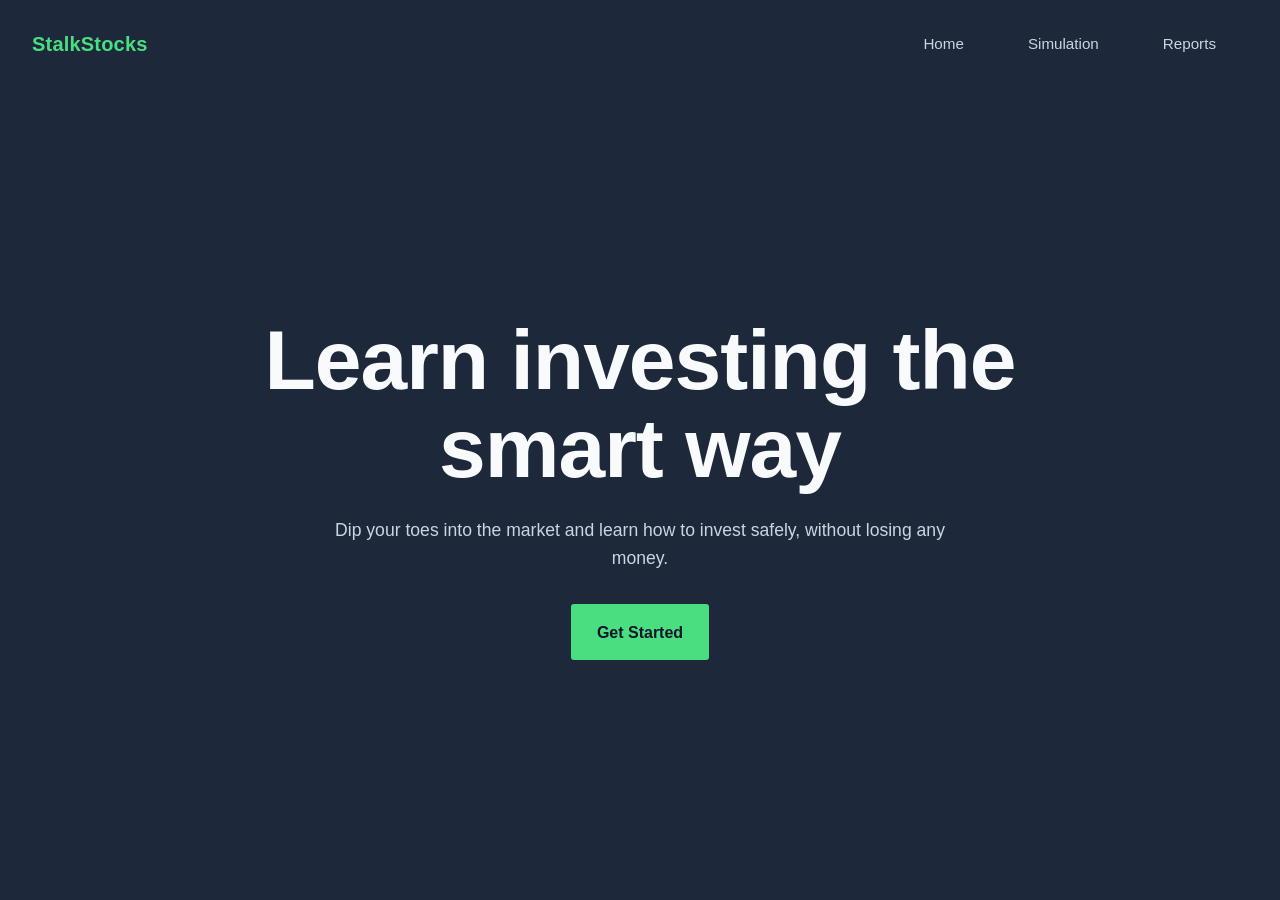
==== src/index.html @ 78b830d6 "updated nav for all pages" ====
<!DOCTYPE html>
<html lang="en">
<head>
    <meta charset="UTF-8">
    <meta name="viewport" content="width=device-width, initial-scale=1.0">
    <title>StalkStocks</title>
    <link rel="stylesheet" href="./styles/globals.css">
    <link rel="stylesheet" href="./styles/index.css">
</head>
<body>

    <!-- NAVS -->
    <header id="site-header">
      <nav id="nav-desktop">
        <a href="index.html" id="logo">StalkStocks</a>
        <div id="nav-desktop-links">
          <a href="home.html" class="nav-link">Home</a>
          <a href="simulation.html" class="nav-link">Simulation</a>
          <a href="reports.html" class="nav-link">Reports</a>
        </div>
      </nav>

      <nav id="nav-mobile">
        <a href="index.html" id="logo">StalkStocks</a>
        <button id="nav-menu-button" aria-label="Open menu">
          <svg xmlns="http://www.w3.org/2000/svg" width="24" height="24" viewBox="0 0 24 24" 
              fill="none" stroke="currentColor" stroke-width="2" stroke-linecap="round" 
              stroke-linejoin="round" id="nav-menu-svg">
              <path d="M4 5h16"/>
              <path d="M4 12h16"/>
              <path d="M4 19h16"/>
          </svg>
        </button>
      </nav>

      <div id="mobile-menu">
        <a href="home.html" class="mobile-menu-link">Home</a>
        <a href="home.html" class="mobile-menu-link">Simulation</a>
        <a href="home.html" class="mobile-menu-link">Reports</a>
      </div>
    </header>

    <!-- HERO -->
    <main id="hero">
        <h1 id="hero-header">Learn investing the smart way</h1>
        <p id="hero-subtext">
            Dip your toes into the market and learn how to invest safely, without losing any money.
        </p>
        <a href="./home.html"><button id="hero-start-button">Get Started</button></a>
    </main>
    <script src="./scripts/mobile-nav.js"></script>
    <script src="./scripts/config.js"></script>
    <script src="./scripts/api.js"></script>
    <script src="./scripts/index.js"></script>
</body>
</html>
---- src/styles/globals.css ----
* {
  margin: 0;
  padding: 0;
  box-sizing: border-box;
}

html, body {
  min-height: 100%;
  font-family: Arial, Helvetica, sans-serif;
  background-color: #1D293B;
  color: #f8fafc;
}

body {
  line-height: 1.6;
}

a {
  text-decoration: none;
  color: inherit;
}

button {
  font: inherit;
  border: none;
  background: none;
  cursor: pointer;
}

/* GLOBAL NAV STYLES */
#site-header {
  position: relative;
  z-index: 100;
  width: 100%;
}

#nav-desktop,
#nav-mobile {
  width: 100%;
  margin: 0 auto;
  padding: 1.75rem 2rem;
  justify-content: space-between;
  align-items: center;
}

#nav-desktop-links {
  display: flex;
  align-items: center;
}

#logo {
  font-size: 1.25rem;
  font-weight: 700;
  letter-spacing: 0.2px;
  color: #4ade80;
}

.nav-link {
  font-size: 0.95rem;
  color: #cbd5e1;
  padding: 0 2rem;
  transition: color 0.2s ease;
}

.nav-link:hover {
  color: #4ade80;
}

/* MOBILE NAV BUTTON */
#nav-menu-button {
  padding: 0;
}

#nav-menu-svg {
  color: #cbd5e1;
  transition: color 0.2s ease, transform 0.2s ease;
}

#nav-menu-button:hover #nav-menu-svg {
  color: #4ade80;
  transform: scale(1.05);
}

/* Mobile dropdown menu */
#mobile-menu {
  position: absolute;
  top: 100%;
  left: 0;
  right: 0;
  width: 100%;
  background-color: #1D293B;
  flex-direction: column;
  display: none;
  padding: 1rem 2rem;
  gap: 1rem;
  z-index: 1000;
  transition: all 0.3s ease;
}

#mobile-menu.active {
  display: flex;
}

.mobile-menu-link {
  color: #cbd5e1;
  font-size: 1rem;
  transition: color 0.2s ease;
}

.mobile-menu-link:hover {
  color: #4ade80;
}

/* Optional: semi-transparent overlay behind menu */
#mobile-menu-overlay {
  position: fixed;
  top: 0;
  left: 0;
  width: 100%;
  height: 100%;
  background: rgba(0,0,0,0.3);
  opacity: 0;
  pointer-events: none;
  transition: opacity 0.3s ease;
  z-index: 900;
}

#mobile-menu-overlay.active {
  opacity: 1;
  pointer-events: auto;
}

#nav-desktop {
  display: none;
}

#nav-mobile {
  display: flex;
}

@media screen and (min-width: 900px) {
  #nav-mobile,
  #mobile-menu {
    display: none !important;
  }

  #nav-desktop {
    display: flex;
  }
}

@media screen and (max-width: 899px) {
  #nav-desktop {
    display: none;
  }

  #nav-mobile {
    display: flex;
  }
}
---- src/styles/index.css ----
body {
  padding: 0 0;
}

/* HERO */
#hero {
  min-height: calc(100vh - 100px);
  max-width: 850px;
  margin: 0 auto;
  display: flex;
  flex-direction: column;
  justify-content: center;
  align-items: center;
  text-align: center;
}

#hero-header {
  font-size: clamp(3rem, 7vw, 5.25rem);
  line-height: 1.05;
  font-weight: 700;
  max-width: 850px;
  margin-bottom: 1.5rem;
  letter-spacing: -1px;
}

#hero-subtext {
  font-size: 1.1rem;
  max-width: 620px;
  color: #cbd5e1;
  margin-bottom: 2rem;
}

/* BUTTON */
#hero-start-button {
  padding: 0.95rem 1.6rem;
  background-color: #4ade80;
  color: #0f172a;
  font-size: 1rem;
  font-weight: 700;
  border-radius: 3px;
  transition: transform 0.15s ease, opacity 0.2s ease, box-shadow 0.2s ease;
}

#hero-start-button:hover {
  transform: translateY(-1px);
  opacity: 0.96;
  box-shadow: 0 10px 24px rgba(74, 222, 128, 0.18);
}

/* MOBILE */
@media (max-width: 768px) {
  body {
    padding: 0 0;
  }

  #nav-desktop {
    padding: 1.25rem 1.25rem;
  }

  #hero {
    min-height: calc(100vh - 80px);
  }

  #hero-header {
    font-size: clamp(2.4rem, 10vw, 4rem);
  }

  #hero-subtext {
    font-size: 1rem;
  }
}
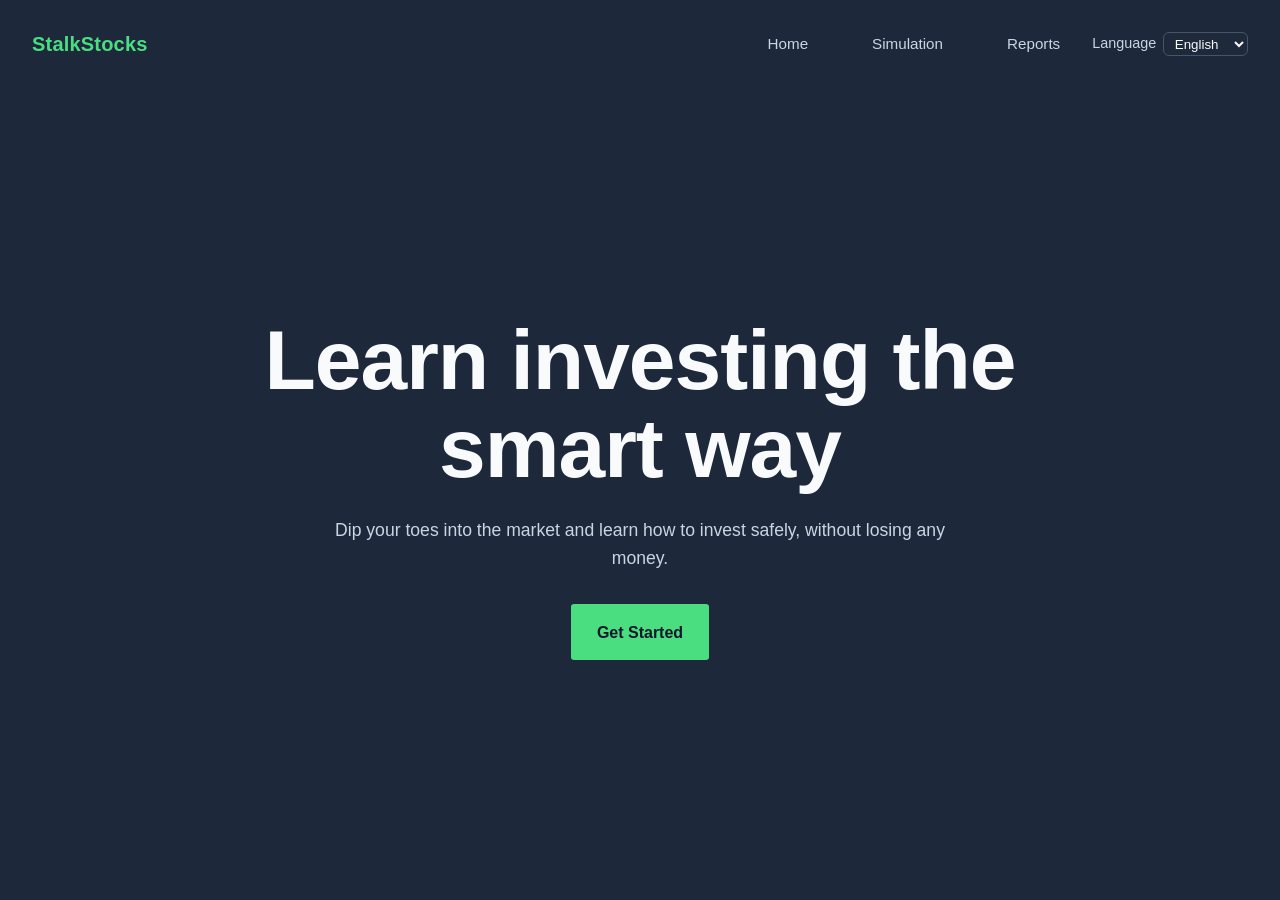
==== commit 1a5f2a70: "language switch S-42" ====
--- a/src/index.html
+++ b/src/index.html
@@ -9,48 +9,61 @@
 </head>
 <body>
 
-    <!-- NAVS -->
-    <header id="site-header">
-      <nav id="nav-desktop">
-        <a href="index.html" id="logo">StalkStocks</a>
+    <!-- DESKTOP NAV -->
+    <nav id="nav-desktop">
+        <a href="#" id="logo">StalkStocks</a>
         <div id="nav-desktop-links">
-          <a href="home.html" class="nav-link">Home</a>
-          <a href="simulation.html" class="nav-link">Simulation</a>
-          <a href="reports.html" class="nav-link">Reports</a>
+          <a href="home.html" class="nav-link" data-i18n="nav_home">Home</a>
+          <a href="simulation.html" class="nav-link" data-i18n="nav_simulation">Simulation</a>
+          <a href="reports.html" class="nav-link" data-i18n="nav_reports">Reports</a>
+          <label class="language-picker">
+            <span data-i18n="lang_label">Language</span>
+            <select class="language-select" aria-label="Language">
+                <option value="en" data-i18n="lang_en">English</option>
+                <option value="es" data-i18n="lang_es">Spanish</option>
+            </select>
+          </label>
         </div>
-      </nav>
+    </nav>
 
-      <nav id="nav-mobile">
-        <a href="index.html" id="logo">StalkStocks</a>
-        <button id="nav-menu-button" aria-label="Open menu">
-          <svg xmlns="http://www.w3.org/2000/svg" width="24" height="24" viewBox="0 0 24 24" 
-              fill="none" stroke="currentColor" stroke-width="2" stroke-linecap="round" 
-              stroke-linejoin="round" id="nav-menu-svg">
-              <path d="M4 5h16"/>
-              <path d="M4 12h16"/>
-              <path d="M4 19h16"/>
-          </svg>
+    <nav id="nav-mobile">
+        <a href="#" id="logo">StalkStocks</a>
+        <button id="nav-menu-button" aria-label="Open menu" data-i18n-aria-label="nav_open_menu">
+            <svg xmlns="http://www.w3.org/2000/svg" width="24" height="24" viewBox="0 0 24 24" 
+                fill="none" stroke="currentColor" stroke-width="2" stroke-linecap="round" 
+                stroke-linejoin="round" id="nav-menu-svg">
+                <path d="M4 5h16"/>
+                <path d="M4 12h16"/>
+                <path d="M4 19h16"/>
+            </svg>
         </button>
-      </nav>
+    </nav>
 
-      <div id="mobile-menu">
-        <a href="home.html" class="mobile-menu-link">Home</a>
-        <a href="home.html" class="mobile-menu-link">Simulation</a>
-        <a href="home.html" class="mobile-menu-link">Reports</a>
-      </div>
-    </header>
+    <div id="mobile-menu">
+        <a href="home.html" class="mobile-menu-link" data-i18n="nav_home">Home</a>
+        <a href="simulation.html" class="mobile-menu-link" data-i18n="nav_simulation">Simulation</a>
+        <a href="reports.html" class="mobile-menu-link" data-i18n="nav_reports">Reports</a>
+        <label class="language-picker mobile-language-picker">
+            <span data-i18n="lang_label">Language</span>
+            <select class="language-select" aria-label="Language">
+                <option value="en" data-i18n="lang_en">English</option>
+                <option value="es" data-i18n="lang_es">Spanish</option>
+            </select>
+        </label>
+    </div>
 
     <!-- HERO -->
     <main id="hero">
-        <h1 id="hero-header">Learn investing the smart way</h1>
-        <p id="hero-subtext">
+        <h1 id="hero-header" data-i18n="hero_title">Learn investing the smart way</h1>
+        <p id="hero-subtext" data-i18n="hero_subtitle">
             Dip your toes into the market and learn how to invest safely, without losing any money.
         </p>
-        <a href="./home.html"><button id="hero-start-button">Get Started</button></a>
+        <a href="./home.html"><button id="hero-start-button" data-i18n="hero_start">Get Started</button></a>
     </main>
+    <script src="./scripts/i18n.js"></script>
     <script src="./scripts/mobile-nav.js"></script>
-    <script src="./scripts/config.js"></script>
-    <script src="./scripts/api.js"></script>
-    <script src="./scripts/index.js"></script>
+    <script src="./scripts/API/config.js"></script>
+    <script src="./scripts/API/finnhubAPI.js"></script>
+    <script src="./scripts/API/geminiAPI.js"></script>
 </body>
-</html>+</html>
--- a/src/styles/globals.css
+++ b/src/styles/globals.css
@@ -46,6 +46,27 @@
 #nav-desktop-links {
   display: flex;
   align-items: center;
+}
+
+.language-picker {
+  display: inline-flex;
+  align-items: center;
+  gap: 0.4rem;
+  color: #cbd5e1;
+  font-size: 0.9rem;
+}
+
+.language-select {
+  border: 1px solid #475569;
+  border-radius: 6px;
+  background-color: #1e293b;
+  color: #f8fafc;
+  padding: 0.15rem 0.45rem;
+}
+
+.mobile-language-picker {
+  width: fit-content;
+  margin-top: 0.4rem;
 }
 
 #logo {
@@ -157,4 +178,4 @@
   #nav-mobile {
     display: flex;
   }
-}+}
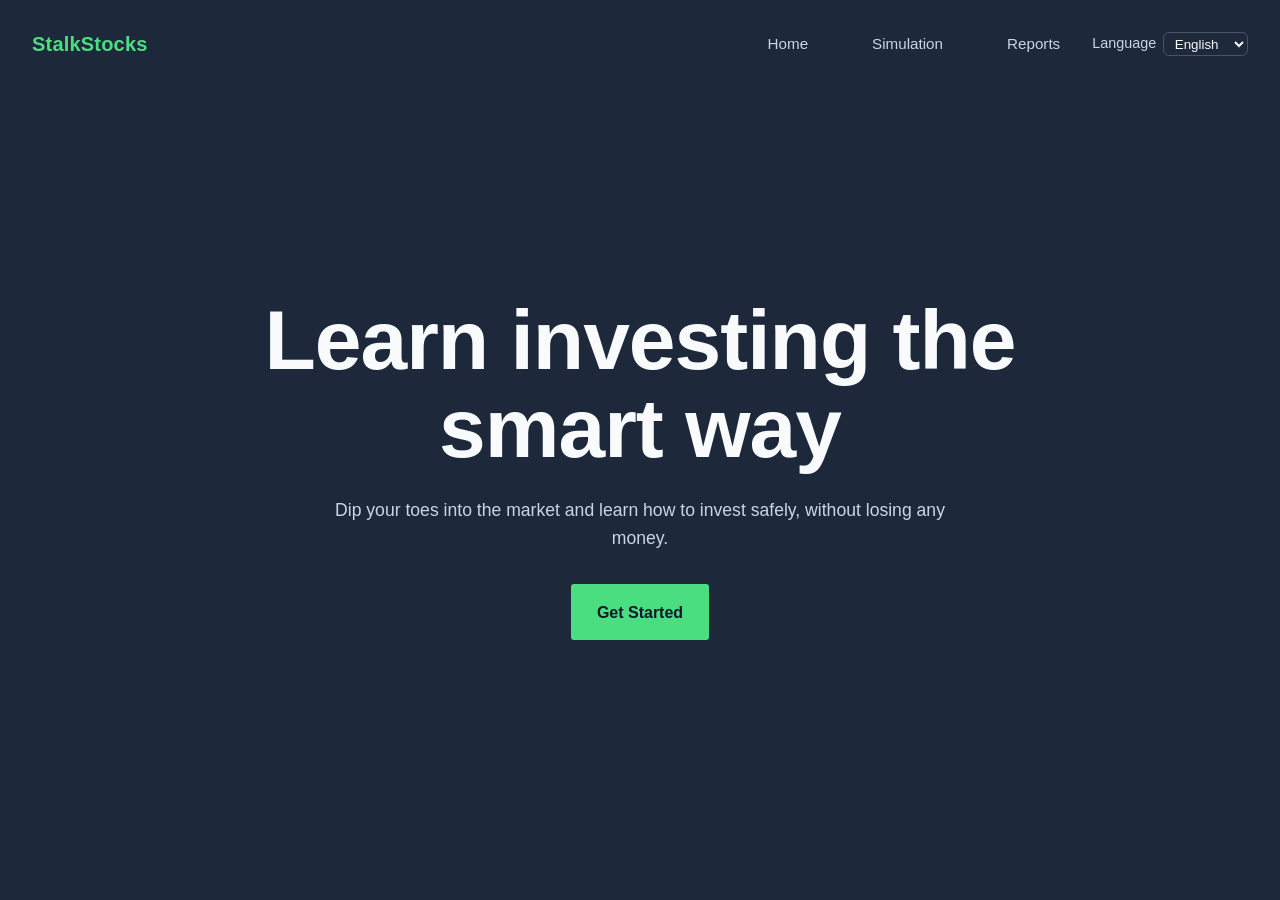
==== commit 08197482: "accept cloudflare origin" ====
--- a/src/index.html
+++ b/src/index.html
@@ -3,6 +3,8 @@
 <head>
     <meta charset="UTF-8">
     <meta name="viewport" content="width=device-width, initial-scale=1.0">
+    <meta http-equiv="Content-Security-Policy" 
+      content="connect-src 'self' https://fragrant-river-a7de.richforeverrr6.workers.dev;">
     <title>StalkStocks</title>
     <link rel="stylesheet" href="./styles/globals.css">
     <link rel="stylesheet" href="./styles/index.css">
--- a/src/styles/globals.css
+++ b/src/styles/globals.css
@@ -2,6 +2,10 @@
   margin: 0;
   padding: 0;
   box-sizing: border-box;
+}
+
+html {
+  scroll-behavior: smooth;
 }
 
 html, body {
@@ -9,6 +13,7 @@
   font-family: Arial, Helvetica, sans-serif;
   background-color: #1D293B;
   color: #f8fafc;
+  overflow-x: hidden;
 }
 
 body {
@@ -37,10 +42,16 @@
 #nav-desktop,
 #nav-mobile {
   width: 100%;
+  max-width: 1280px;
   margin: 0 auto;
   padding: 1.75rem 2rem;
   justify-content: space-between;
   align-items: center;
+}
+
+#nav-mobile {
+  position: relative;
+  z-index: 1100;
 }
 
 #nav-desktop-links {
@@ -89,23 +100,38 @@
 
 /* MOBILE NAV BUTTON */
 #nav-menu-button {
-  padding: 0;
+  display: inline-flex;
+  align-items: center;
+  justify-content: center;
+  min-width: 2.75rem;
+  min-height: 2.75rem;
+  padding: 0.5rem;
+  border-radius: 6px;
+  color: #cbd5e1;
+  transition: background-color 0.2s ease, color 0.2s ease;
 }
 
 #nav-menu-svg {
-  color: #cbd5e1;
+  display: block;
   transition: color 0.2s ease, transform 0.2s ease;
 }
 
+#nav-menu-button:hover,
+#nav-menu-button.active,
+#nav-menu-button:focus-visible {
+  background-color: rgba(74, 222, 128, 0.12);
+  color: #4ade80;
+  outline: none;
+}
+
 #nav-menu-button:hover #nav-menu-svg {
-  color: #4ade80;
   transform: scale(1.05);
 }
 
 /* Mobile dropdown menu */
 #mobile-menu {
-  position: absolute;
-  top: 100%;
+  position: fixed;
+  top: var(--mobile-nav-height, 5.75rem);
   left: 0;
   right: 0;
   width: 100%;
@@ -118,6 +144,10 @@
   transition: all 0.3s ease;
 }
 
+#mobile-menu[hidden] {
+  display: none !important;
+}
+
 #mobile-menu.active {
   display: flex;
 }
@@ -139,7 +169,7 @@
   left: 0;
   width: 100%;
   height: 100%;
-  background: rgba(0,0,0,0.3);
+  background: rgba(15, 23, 42, 0.45);
   opacity: 0;
   pointer-events: none;
   transition: opacity 0.3s ease;
@@ -177,5 +207,62 @@
 
   #nav-mobile {
     display: flex;
-  }
-}
+    padding: 1rem 1rem 0.9rem;
+  }
+
+  #mobile-menu {
+    padding: 1rem;
+  }
+
+  #logo {
+    font-size: 1.1rem;
+  }
+}
+
+.skip-button {
+  display: inline-flex;
+  align-items: center;
+  justify-content: center;
+  background-color: #334155;
+  color: #f8fafc;
+  border: 1px solid rgba(74, 222, 128, 0.2);
+
+  padding: 10px 14px;
+  border-radius: 8px;
+
+  font-size: 14px;
+  font-weight: 500;
+
+  cursor: pointer;
+
+  transition: background-color 0.2s ease, transform 0.1s ease, border-color 0.2s ease;
+}
+
+/* hover state */
+.skip-button:hover {
+  background-color: #4b5563;
+  border-color: rgba(74, 222, 128, 0.4);
+}
+
+/* click feedback */
+.skip-button:active {
+  transform: scale(0.97);
+}
+
+/* keyboard focus accessibility */
+.skip-button:focus-visible {
+  outline: 2px solid rgba(74, 222, 128, 0.6);
+  outline-offset: 2px;
+}
+
+.sr-only {
+  position: absolute;
+  width: 1px;
+  height: 1px;
+  padding: 0;
+  margin: -1px;
+  overflow: hidden;
+  clip: rect(0, 0, 0, 0);
+  white-space: nowrap;
+  border: 0;
+}
--- a/src/styles/index.css
+++ b/src/styles/index.css
@@ -7,6 +7,7 @@
   min-height: calc(100vh - 100px);
   max-width: 850px;
   margin: 0 auto;
+  padding: 0 1.25rem 2.5rem;
   display: flex;
   flex-direction: column;
   justify-content: center;
@@ -59,6 +60,7 @@
 
   #hero {
     min-height: calc(100vh - 80px);
+    padding: 1rem 1.25rem 3rem;
   }
 
   #hero-header {
@@ -68,4 +70,4 @@
   #hero-subtext {
     font-size: 1rem;
   }
-}+}
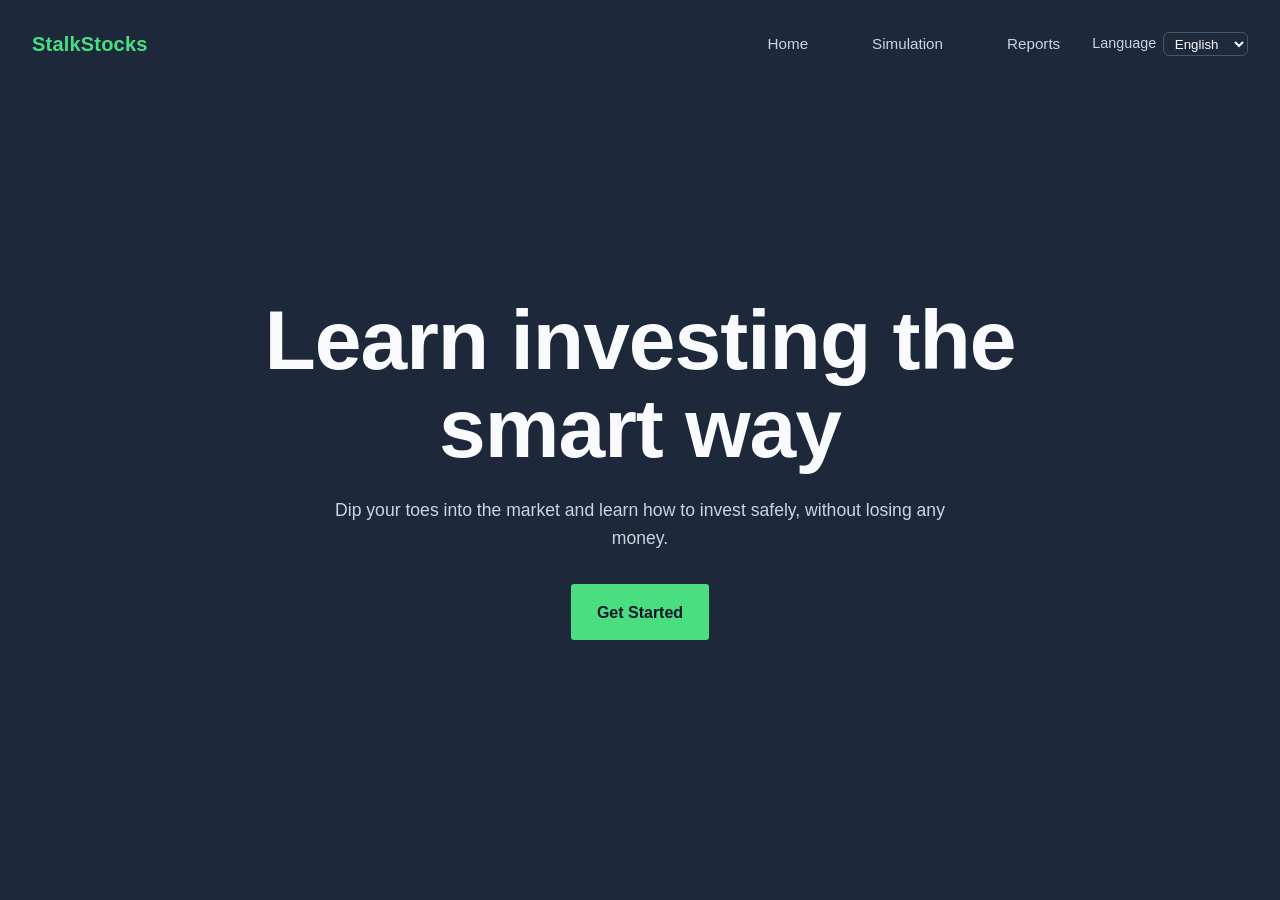
==== commit ca9e5d7d: "updating" ====
--- a/src/index.html
+++ b/src/index.html
@@ -62,7 +62,7 @@
         </p>
         <a href="./home.html"><button id="hero-start-button" data-i18n="hero_start">Get Started</button></a>
     </main>
-    <script src="./scripts/i18n.js"></script>
+    <script src="./scripts/languagemodel.js"></script>
     <script src="./scripts/mobile-nav.js"></script>
     <script src="./scripts/API/config.js"></script>
     <script src="./scripts/API/finnhubAPI.js"></script>
